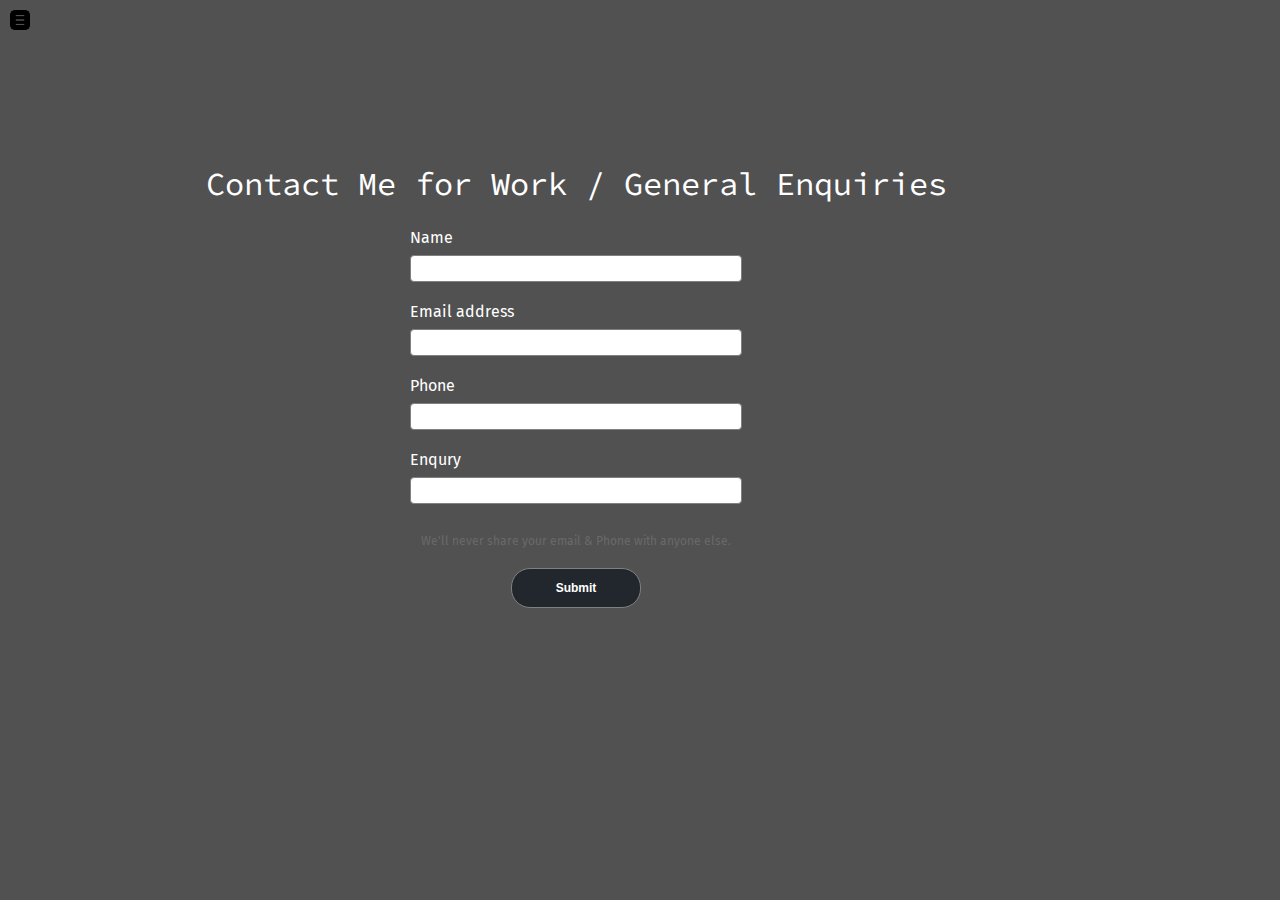
==== contact.html @ 7868663d "Add files via upload" ====
<!DOCTYPE html>
<html lang="en">
  <head>
    <meta charset="UTF-8" />
    <meta name="viewport" content="width=device-width, initial-scale=1.0" />
    <title>Personal Portfolio</title>
    <link rel="stylesheet" href="port.css" />
    <link rel="stylesheet" href="contact.css" />
  </head>
  <body>
    <div class="container">
      <div class="sidebar sidebarGo">
        <nav>
          <ul>
            <li><a href="port.html"> Home</a></li>
            <li><a href="intro.html"> My Intro</a></li>
            <li><a href="projects.html"> Projects</a></li>
            <li><a href="contact.html">Contact Me</a></li>
          </ul>
        </nav>
      </div>

      <div class="main">
        <div class="hamburger">
          <img class="ham" src="ham.png" alt="" width="20px" />
          <img class="cross" src="cross.png" alt="" width="20px" />
        </div>
        <div class="contactform">
          <h1>Contact Me for Work / General Enquiries</h1>
          <form>
            <div class="mb-3">
              <label for="clientemail" class="form-label">Name </label>
              <input
                type="name"
                class="form-control"
                id="clientemail"
                aria-describedby="emailHelp"
              />
            </div>
            <div class="mb-3">
              <label for="clientemail" class="form-label">Email address</label>
              <input
                type="email"
                class="form-control"
                id="clientemail"
                aria-describedby="emailHelp"
              />
            </div>
            <div class="mb-3">
              <label for="clientphone" class="form-label">Phone</label>
              <input type="Phone" class="form-control" id="clientphone" />
            </div>
            <div class="mb-3">
              <label for="clientemail" class="form-label">Enqury </label>
              <input
                type="name"
                class="form-control"
                id="clientemail"
                aria-describedby="emailHelp"
              />
            </div>
            <div class="mb-3 form-check">
              <!-- <input
                type="checkbox"
                class="form-check-input"
                id="exampleCheck1"
              />
              <label class="form-check-label" for="exampleCheck1"
                >Check me out</label
              > -->
              <div id="emailHelp" class="form-text">
                We'll never share your email & Phone with anyone else.
              </div>
            </div>
            <button type="submit" class="btn">Submit</button>
          </form>
        </div>
      </div>
    </div>
    <script src="port.js"></script>
  </body>
</html>
---- port.css ----
@import url('https://fonts.googleapis.com/css2?family=Fira+Sans:ital,wght@0,100;0,200;0,300;0,400;0,500;0,600;0,700;0,800;0,900;1,100;1,200;1,300;1,400;1,500;1,600;1,700;1,800;1,900&display=swap');

@import url('https://fonts.googleapis.com/css2?family=Fira+Sans:ital,wght@0,100;0,200;0,300;0,400;0,500;0,600;0,700;0,800;0,900;1,100;1,200;1,300;1,400;1,500;1,600;1,700;1,800;1,900&family=Source+Code+Pro:ital,wght@0,200..900;1,200..900&display=swap');

* {
  margin: 0;
  padding: 0;

}

body {
  background-color: rgba(0, 0, 0, 0.683);
  color: white;
}

.sidebar {
  position: absolute;
  background-color: rgb(33, 39, 45);

  /* width: 300px; */
  height: 100vh;
  font-family: 'fira Sans', sans-serif;
  transition: transform 0.3s ease-in;

}

.sidebar nav {
  padding: 31px;
  margin-top: 30px;

}

.sidebar nav li {
  list-style: none;
  font-size: 21px;
  padding: 30px 0;
}

.sidebar nav li a {
  text-decoration: none;
  color: white;
  font-size: 0.9rem;
}

.sidebar nav li a:hover {
  color: cyan;
}

.main {
  /* background-color: yellow; */
  width: 90vw;
}

.container {
  display: flex;

}

.infoContainer {
  /* background-color: yellowgreen; */
  margin: 120px auto;
  height: 58vh;
  width: 80vw;
  display: flex;
  justify-content: space-around;
}

.devInfo {
  display: flex;
  justify-content: center;
  flex-direction: column;
  font-family: "Source Code Pro", monospace;
  padding: 9px;
}

.hello {
  font-size: 65px;
}

.name {
  font-size: 50px;
  font-weight: bold;
  font-family: 'fira Sans', sans-serif;
}

.about {
  font-size: 40px;
}

.moreabout {
  margin-top: 20px;
}

.buttons {
  margin-top: 32px;
}

.btn {
  width: 130px;
  border-radius: 19px;
  color: white;
  background-color: rgb(33, 39, 45);
  padding: 12px;
  font-size: 12px;
  font-weight: bold;
  margin: 0 3px;
  cursor: pointer;
  border: 1px solid grey;
}

.btn:hover {
  background-color: rgb(184, 170, 170);
  color: rgb(47, 135, 230);
}


.devPic img {
  height: 58vh;
}

.sidebarGo {
  transform: translate(-443px, 0);
  position: absolute;
}

.hamburger {
  position: absolute;
  top: 10px;
  left: 10px;
  cursor: pointer;
}

.cross {
  margin-left: 5.8rem;
  margin-top: 5px;
  width: 1rem;
}

@media (max-width: 1010px) {

  /* * {
    background-color: red;
  }

  .sidebar {
    transform: translate(-443px, 0);
    position: absolute;
  } */
  .devPic {
    display: none;
  }
}
---- contact.css ----
.contactform {
  font-family: 'fira Sans', sans-serif;
  padding: 0 45px;
  padding-top: 150px;
}

.contactform h1 {
  font-family: "Source Code Pro", monospace;
  font-weight: 400;
  padding: 14px 0;
  text-align: center;
}

form {
  display: flex;
  /* justify-content: center; */
  align-items: center;
  flex-direction: column;
}

.contactform form div {
  padding: 10px 0;
  display: flex;
  flex-direction: column;
}

.contactform .form-text {

  font-size: 12px;
  color: dimgrey;
  margin: 0 5px;
}

.contactform form input {
  width: 25vw;
  border-radius: 4px;
  border: 1px solid grey;
  outline: none;
  padding: 5px;
  margin-top: 8px;
}
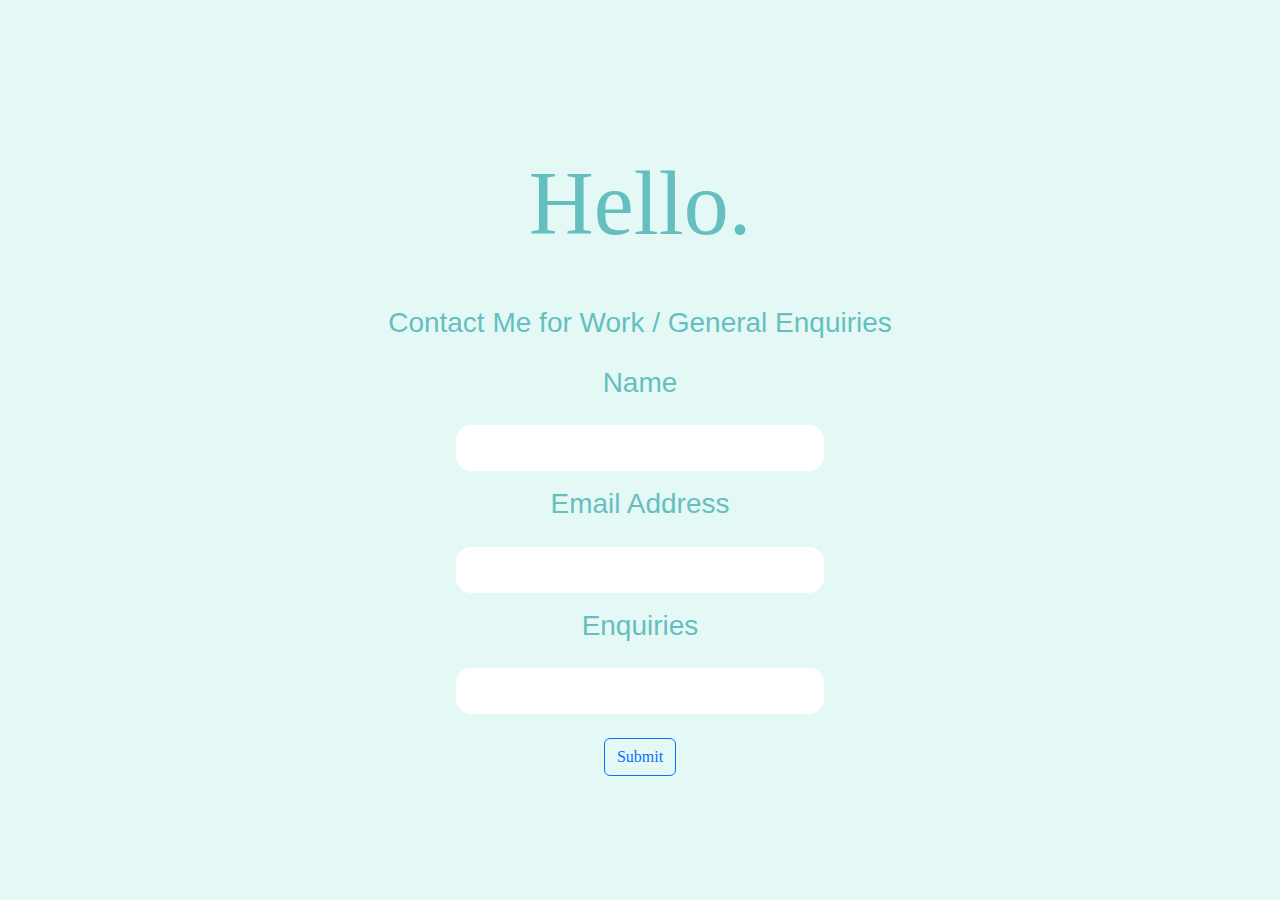
==== commit ebd0fa9a: "Add files via upload" ====
--- a/contact.html
+++ b/contact.html
@@ -3,80 +3,34 @@
   <head>
     <meta charset="UTF-8" />
     <meta name="viewport" content="width=device-width, initial-scale=1.0" />
-    <title>Personal Portfolio</title>
-    <link rel="stylesheet" href="port.css" />
-    <link rel="stylesheet" href="contact.css" />
+    <title>Nath</title>
+
+    <link
+      href="https://cdn.jsdelivr.net/npm/bootstrap@5.3.3/dist/css/bootstrap.min.css"
+      rel="stylesheet"
+      integrity="sha384-QWTKZyjpPEjISv5WaRU9OFeRpok6YctnYmDr5pNlyT2bRjXh0JMhjY6hW+ALEwIH"
+      crossorigin="anonymous"
+    />
+    <link rel="stylesheet" href="style.css" />
   </head>
   <body>
-    <div class="container">
-      <div class="sidebar sidebarGo">
-        <nav>
-          <ul>
-            <li><a href="port.html"> Home</a></li>
-            <li><a href="intro.html"> My Intro</a></li>
-            <li><a href="projects.html"> Projects</a></li>
-            <li><a href="contact.html">Contact Me</a></li>
-          </ul>
-        </nav>
-      </div>
+    <div class="top-container-Contact">
+      <h1 class="mb-5">Hello.</h1>
+      <h3 class="my-3">Contact Me for Work / General Enquiries</h3>
+      <h3 class="my-3">Name</h3>
+      <input type="text" />
+      <h3 class="my-3">Email Address</h3>
+      <input type="text" />
+      <h3 class="my-3">Enquiries</h3>
+      <input type="text" />
+      <br />
+      <a href="" class="btn btn-outline-primary mt-4">Submit</a>
+    </div>
 
-      <div class="main">
-        <div class="hamburger">
-          <img class="ham" src="ham.png" alt="" width="20px" />
-          <img class="cross" src="cross.png" alt="" width="20px" />
-        </div>
-        <div class="contactform">
-          <h1>Contact Me for Work / General Enquiries</h1>
-          <form>
-            <div class="mb-3">
-              <label for="clientemail" class="form-label">Name </label>
-              <input
-                type="name"
-                class="form-control"
-                id="clientemail"
-                aria-describedby="emailHelp"
-              />
-            </div>
-            <div class="mb-3">
-              <label for="clientemail" class="form-label">Email address</label>
-              <input
-                type="email"
-                class="form-control"
-                id="clientemail"
-                aria-describedby="emailHelp"
-              />
-            </div>
-            <div class="mb-3">
-              <label for="clientphone" class="form-label">Phone</label>
-              <input type="Phone" class="form-control" id="clientphone" />
-            </div>
-            <div class="mb-3">
-              <label for="clientemail" class="form-label">Enqury </label>
-              <input
-                type="name"
-                class="form-control"
-                id="clientemail"
-                aria-describedby="emailHelp"
-              />
-            </div>
-            <div class="mb-3 form-check">
-              <!-- <input
-                type="checkbox"
-                class="form-check-input"
-                id="exampleCheck1"
-              />
-              <label class="form-check-label" for="exampleCheck1"
-                >Check me out</label
-              > -->
-              <div id="emailHelp" class="form-text">
-                We'll never share your email & Phone with anyone else.
-              </div>
-            </div>
-            <button type="submit" class="btn">Submit</button>
-          </form>
-        </div>
-      </div>
-    </div>
-    <script src="port.js"></script>
+    <script
+      src="https://cdn.jsdelivr.net/npm/bootstrap@5.3.3/dist/js/bootstrap.bundle.min.js"
+      integrity="sha384-YvpcrYf0tY3lHB60NNkmXc5s9fDVZLESaAA55NDzOxhy9GkcIdslK1eN7N6jIeHz"
+      crossorigin="anonymous"
+    ></script>
   </body>
 </html>
--- a/style.css
+++ b/style.css
@@ -0,0 +1,145 @@
+body {
+  color: #40514e;
+  margin: 0;
+  text-align: center;
+  font-family: "Merriweather", serif;
+}
+
+.top-container {
+  background-color: #e4f9f5;
+  position: relative;
+  padding-top: 100px;
+
+}
+
+.top-cloud {
+  position: absolute;
+  right: 300px;
+  top: 40px;
+}
+
+h1 {
+  color: #66bfbf;
+  font-size: 5.625rem;
+  margin: 50px auto 0 auto;
+  font-family: "Sacramento", cursive;
+}
+
+h2 {
+  color: #66bfbf;
+  font-family: "Montserrat", sans-serif;
+  font-size: 2.5rem;
+  font-weight: normal;
+  padding-bottom: 10px;
+}
+
+.pro {
+  text-decoration: underline;
+}
+
+
+.bottom-cloud {
+  position: absolute;
+  left: 250px;
+  bottom: 300px;
+}
+
+/* 
+.mountain {
+  overflow-clip-margin: content-box;
+  overflow: clip;
+} */
+
+
+
+/* Mid part */
+
+.mid-container {
+  margin: 100px 0;
+}
+
+.profile-pic {
+  height: 150px;
+  border-radius: 50%;
+
+}
+
+hr {
+  border: dotted grey 6px;
+  width: 4%;
+  border-bottom: none;
+  margin: 100px auto;
+}
+
+.parent {
+  display: grid;
+  grid-template-columns: 0.5fr 1fr;
+  grid-template-rows: repeat(1, 1fr);
+  width: 50%;
+  text-align: left;
+  row-gap: 2rem;
+  column-gap: 1.5rem;
+  margin: 100px auto 0 auto;
+}
+
+.contact-message {
+  width: 40%;
+  margin: 40px auto 60px;
+}
+
+
+/* footer */
+.bottom-container {
+  padding: 50px 0 20px;
+
+  background-color: #66bfbf;
+}
+
+a {
+  color: #eaf6f6;
+  font-family: "Montserrat", sans-serif;
+  margin: 10px 20px;
+  text-decoration: none;
+}
+
+a:hover {
+  color: #40514e;
+}
+
+.copyright {
+  color: #eaf6f6;
+  font-size: 0.75rem;
+  padding: 20px 0;
+}
+
+
+
+
+
+
+
+
+/* Contact CSS */
+
+
+.top-container-Contact {
+  background-color: #e4f9f5;
+  position: relative;
+  padding-top: 100px;
+  height: 100vh;
+}
+
+h3 {
+  color: #66bfbf;
+  font-family: "Montserrat", sans-serif;
+  padding-bottom: 10px;
+}
+
+input {
+  width: 23rem;
+  padding: 5px 20px;
+  font-size: 1.5rem;
+  border: none;
+  outline: none;
+  border-radius: 15px;
+}